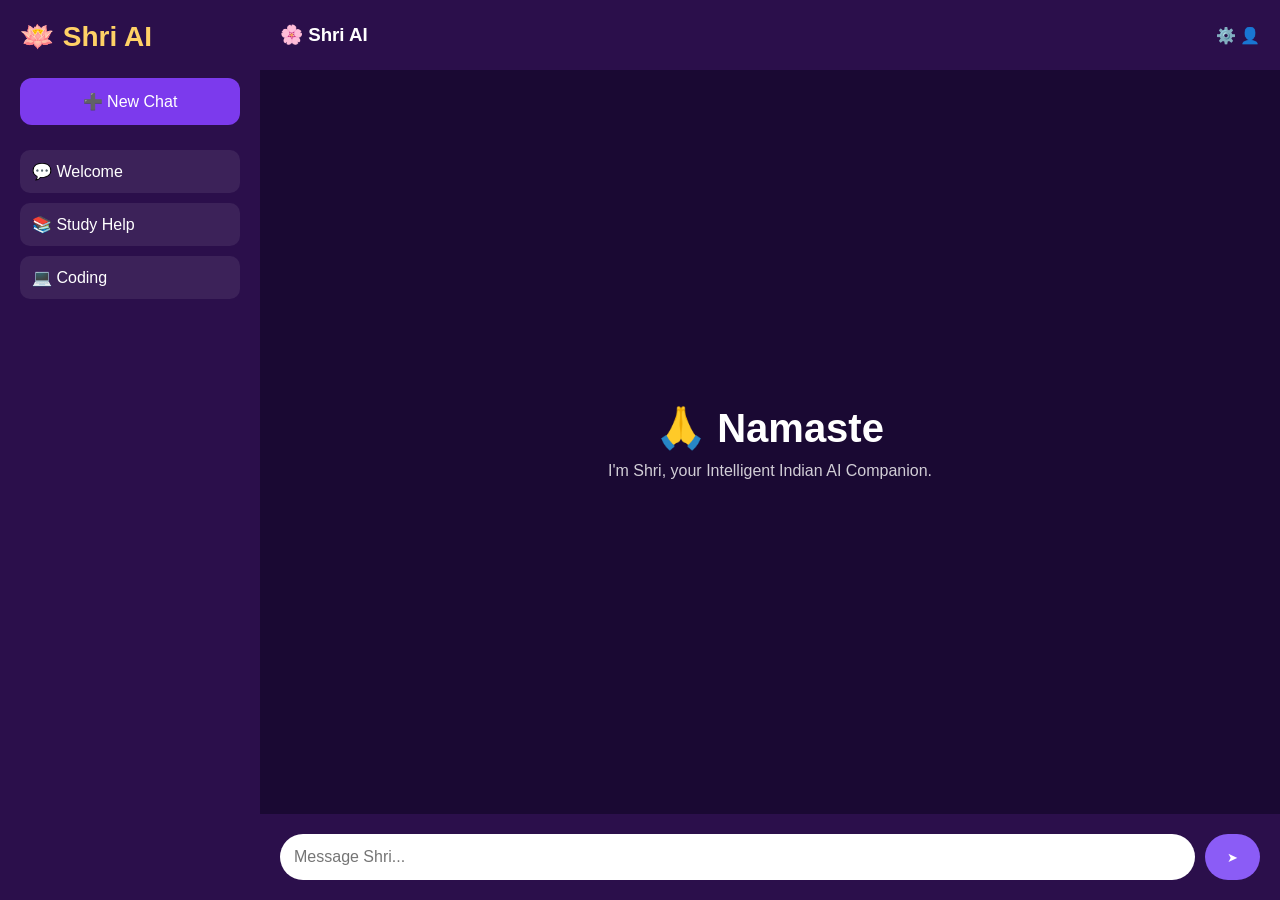
==== chat.html @ a1b99bfe "Create chat.html" ====
<!DOCTYPE html>
<html lang="en">
<head>
<meta charset="UTF-8">
<meta name="viewport" content="width=device-width, initial-scale=1.0">
<title>Shri AI Chat</title>

<style>
*{
margin:0;
padding:0;
box-sizing:border-box;
font-family:Arial,sans-serif;
}

body{
background:#1a0933;
color:white;
height:100vh;
display:flex;
}

.sidebar{
width:260px;
background:#2b0f4b;
padding:20px;
display:flex;
flex-direction:column;
}

.logo{
font-size:28px;
font-weight:bold;
margin-bottom:25px;
color:#ffd166;
}

.newchat{
padding:14px;
border:none;
border-radius:12px;
background:#7c3aed;
color:white;
font-size:16px;
cursor:pointer;
margin-bottom:25px;
}

.history{
flex:1;
overflow:auto;
}

.chat-item{
padding:12px;
border-radius:10px;
margin-bottom:10px;
background:rgba(255,255,255,.08);
}

.main{
flex:1;
display:flex;
flex-direction:column;
}

.topbar{
height:70px;
display:flex;
align-items:center;
justify-content:space-between;
padding:0 20px;
background:#2b0f4b;
}

.chat-area{
flex:1;
display:flex;
justify-content:center;
align-items:center;
flex-direction:column;
text-align:center;
padding:20px;
}

.chat-area h1{
font-size:40px;
margin-bottom:10px;
}

.chat-area p{
opacity:.8;
}

.input-area{
padding:20px;
display:flex;
gap:10px;
background:#2b0f4b;
}

.input-area input{
flex:1;
padding:14px;
border:none;
border-radius:30px;
font-size:16px;
}

.input-area button{
padding:14px 22px;
border:none;
border-radius:30px;
background:#8b5cf6;
color:white;
cursor:pointer;
}
</style>

</head>

<body>

<div class="sidebar">

<div class="logo">
🪷 Shri AI
</div>

<button class="newchat">
➕ New Chat
</button>

<div class="history">

<div class="chat-item">
💬 Welcome
</div>

<div class="chat-item">
📚 Study Help
</div>

<div class="chat-item">
💻 Coding
</div>

</div>

</div>

<div class="main">

<div class="topbar">

<h3>🌸 Shri AI</h3>

<div>
⚙️ 👤
</div>

</div>

<div class="chat-area">

<h1>🙏 Namaste</h1>

<p>I'm Shri, your Intelligent Indian AI Companion.</p>

</div>

<div class="input-area">

<input type="text" placeholder="Message Shri...">

<button>➤</button>

</div>

</div>

</body>
</html>
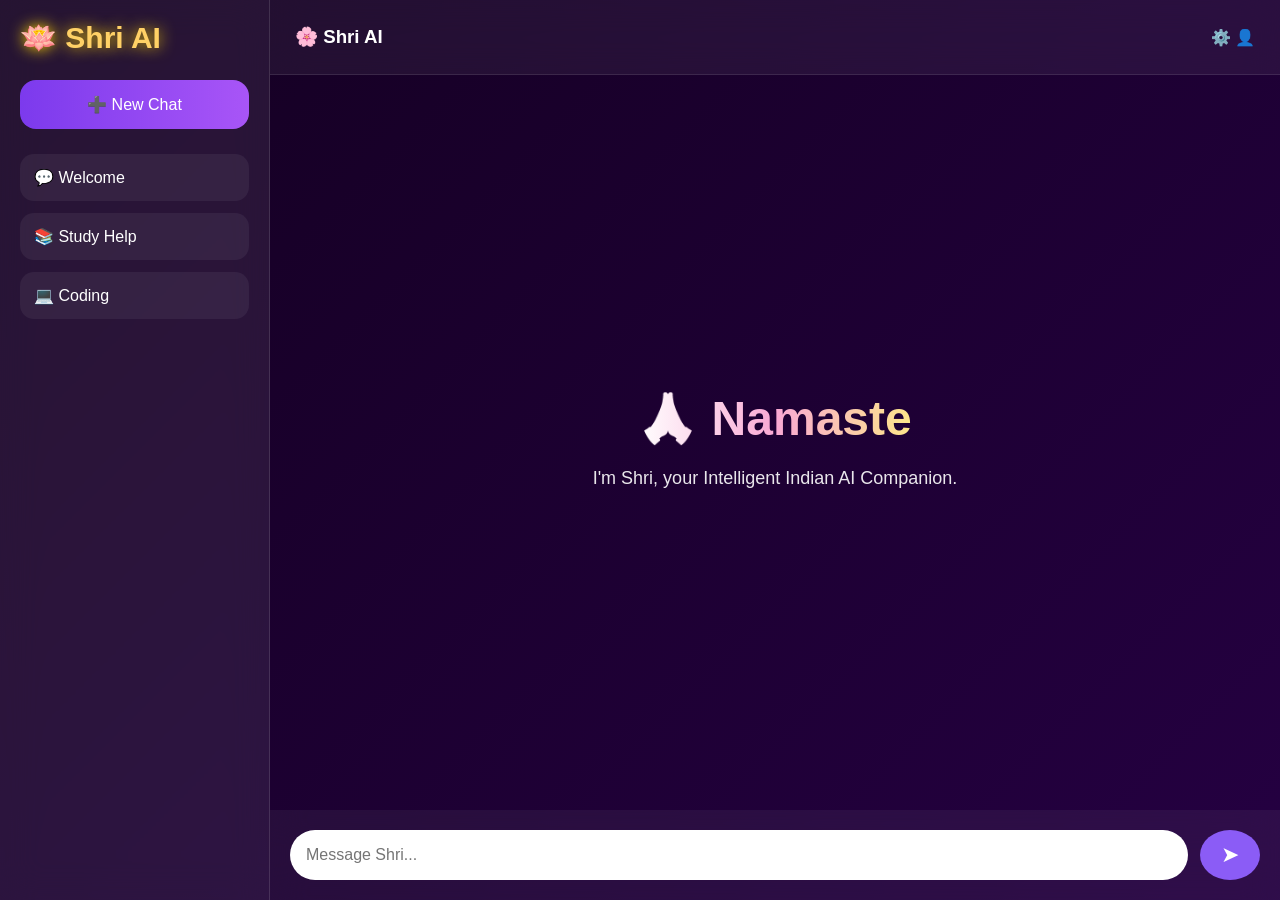
==== commit 49c96395: "Update chat.html" ====
--- a/chat.html
+++ b/chat.html
@@ -6,56 +6,82 @@
 <title>Shri AI Chat</title>
 
 <style>
+
 *{
 margin:0;
 padding:0;
 box-sizing:border-box;
-font-family:Arial,sans-serif;
+font-family:'Poppins',sans-serif;
 }
 
 body{
-background:#1a0933;
+background:linear-gradient(135deg,#140021,#2d0052,#4c1d95);
+background-size:300% 300%;
+animation:bgMove 12s ease infinite;
 color:white;
 height:100vh;
 display:flex;
+overflow:hidden;
+}
+
+@keyframes bgMove{
+0%{background-position:0% 50%;}
+50%{background-position:100% 50%;}
+100%{background-position:0% 50%;}
 }
 
 .sidebar{
-width:260px;
-background:#2b0f4b;
+width:270px;
+background:rgba(255,255,255,.08);
+backdrop-filter:blur(18px);
+border-right:1px solid rgba(255,255,255,.12);
 padding:20px;
 display:flex;
 flex-direction:column;
 }
 
 .logo{
-font-size:28px;
-font-weight:bold;
+font-size:30px;
+font-weight:700;
+color:#FFD166;
+text-shadow:0 0 15px gold;
 margin-bottom:25px;
-color:#ffd166;
 }
 
 .newchat{
-padding:14px;
+padding:15px;
 border:none;
-border-radius:12px;
-background:#7c3aed;
+border-radius:16px;
+background:linear-gradient(90deg,#7c3aed,#a855f7);
 color:white;
 font-size:16px;
 cursor:pointer;
-margin-bottom:25px;
+transition:.3s;
+}
+
+.newchat:hover{
+transform:translateY(-3px);
+box-shadow:0 0 20px #a855f7;
 }
 
 .history{
+margin-top:25px;
 flex:1;
 overflow:auto;
 }
 
 .chat-item{
-padding:12px;
-border-radius:10px;
-margin-bottom:10px;
-background:rgba(255,255,255,.08);
+padding:14px;
+margin-bottom:12px;
+border-radius:14px;
+background:rgba(255,255,255,.06);
+transition:.3s;
+cursor:pointer;
+}
+
+.chat-item:hover{
+background:rgba(255,255,255,.14);
+transform:translateX(6px);
 }
 
 .main{
@@ -65,57 +91,89 @@
 }
 
 .topbar{
-height:70px;
-display:flex;
+height:75px;
+display:flex;
+justify-content:space-between;
 align-items:center;
-justify-content:space-between;
-padding:0 20px;
-background:#2b0f4b;
+padding:0 25px;
+background:rgba(255,255,255,.06);
+backdrop-filter:blur(18px);
+border-bottom:1px solid rgba(255,255,255,.1);
 }
 
 .chat-area{
 flex:1;
 display:flex;
+flex-direction:column;
 justify-content:center;
 align-items:center;
-flex-direction:column;
 text-align:center;
-padding:20px;
+padding:30px;
 }
 
 .chat-area h1{
-font-size:40px;
-margin-bottom:10px;
+font-size:48px;
+margin-bottom:15px;
+background:linear-gradient(90deg,#fff,#f9a8d4,#fde68a);
+-webkit-background-clip:text;
+-webkit-text-fill-color:transparent;
 }
 
 .chat-area p{
-opacity:.8;
+font-size:18px;
+opacity:.9;
+max-width:600px;
+line-height:1.8;
 }
 
 .input-area{
 padding:20px;
 display:flex;
-gap:10px;
-background:#2b0f4b;
+gap:12px;
+background:rgba(255,255,255,.05);
+backdrop-filter:blur(18px);
 }
 
 .input-area input{
 flex:1;
-padding:14px;
+padding:16px;
 border:none;
-border-radius:30px;
+border-radius:35px;
 font-size:16px;
+outline:none;
 }
 
 .input-area button{
-padding:14px 22px;
+width:60px;
 border:none;
-border-radius:30px;
-background:#8b5cf6;
+border-radius:50%;
+background:#8B5CF6;
 color:white;
+font-size:22px;
 cursor:pointer;
-}
+transition:.3s;
+}
+
+.input-area button:hover{
+transform:scale(1.1);
+box-shadow:0 0 20px #8B5CF6;
+}
+
+@media(max-width:900px){
+
+.sidebar{
+display:none;
+}
+
+.chat-area h1{
+font-size:36px;
+}
+
+}
+
 </style>
+
+
 
 </head>
 
